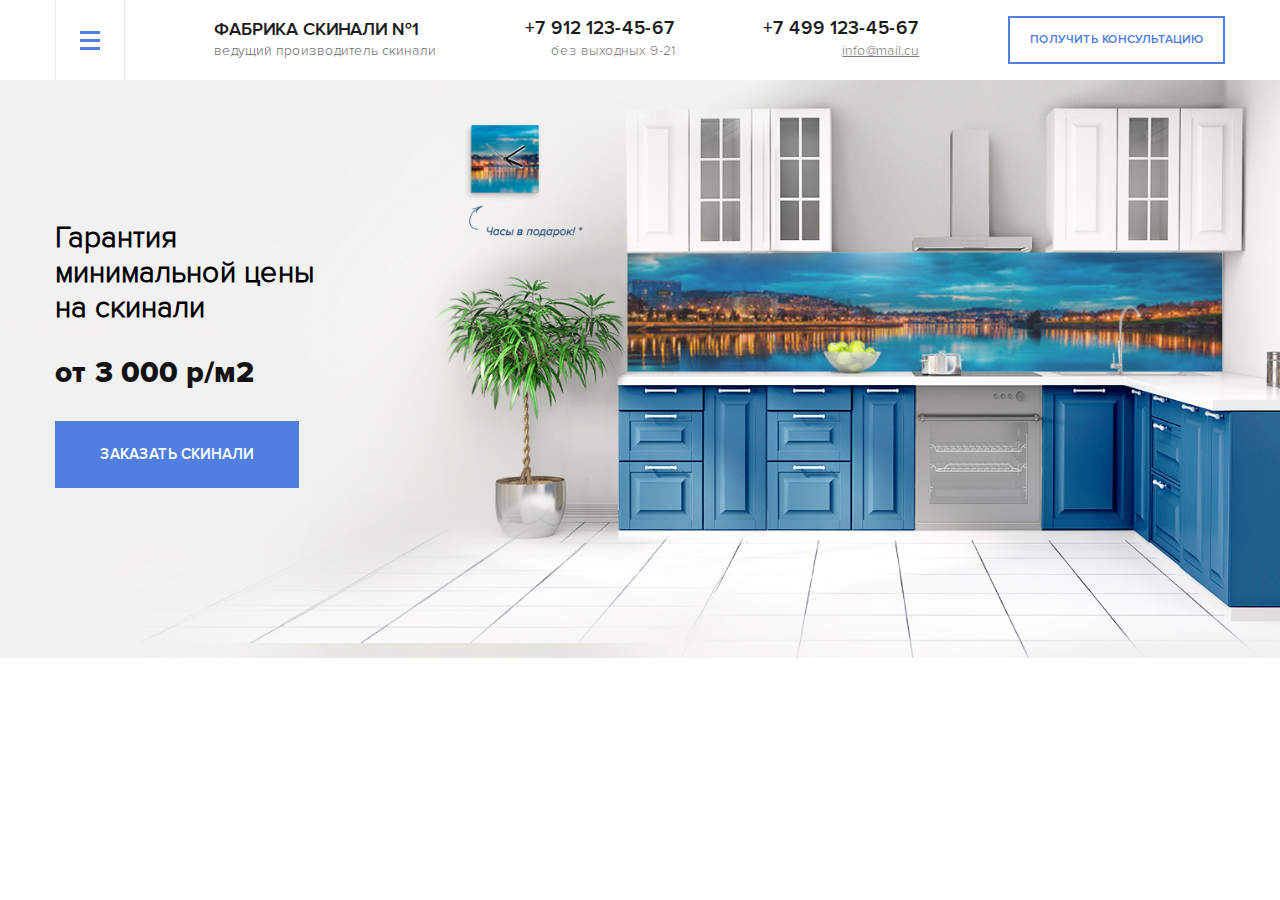
==== skinally/index.html @ bb3e450e "Add files via upload" ====
<!DOCTYPE html><html lang="ru"><head><meta charset="UTF-8"/><meta name="viewport" content="width=device-width, initial-scale=1.0"/><meta http-equiv="X-UA-Compatible" content="ie=edge"/><title>Скиналли</title><link rel="stylesheet" href="css/normalize.css"/><link rel="stylesheet" href="css/style.css"/></head><body><header class="header"><div class="navbar"><div class="container"><div class="navbar__inner"><button class="menu-button navbar__menu"><span class="menu-button__line"></span><span class="menu-button__line"></span><span class="menu-button__line"></span></button><div class="navbar__logo logo"><strong class="logo__text">Фабрика скинали №1</strong><span class="logo__description">ведущий производитель скинали</span></div><div class="navbar__mobile"> <a class="navbar__phone" href="tel:79121234567">+7 912 123-45-67</a><span class="navbar__work-hours navbar__smalltext">без выходных 9-21</span></div><div class="navbar__landline"> <a class="navbar__phone" href="tel:74991234567">+7 499 123-45-67</a><a class="navbar__email navbar__smalltext" href="mailto:info@mail.cu">info@mail.cu</a></div><button class="button-o navbar__button">Получить консультацию</button></div></div></div><section class="hero"><div class="container"><div class="hero__inner"><h1 class="hero__title">Гарантия <br> минимальной цены<br> на скинали</h1><p class="hero__text">от 3 000 р/м2</p><button class="button hero__button">Заказать скинали</button></div></div></section></header></body></html>
---- skinally/css/style.css ----
* {
  -webkit-box-sizing: border-box;
          box-sizing: border-box;
}

.container {
  width: 1190px;
  padding: 0 10px;
  margin: 0 auto;
}

@font-face {
  font-family: 'Proxima Nova Semibold';
  src: url("../fonts/ProximaNova-Semibold.eot");
  src: url("../fonts/ProximaNova-Semibold.eot?#iefix") format("embedded-opentype"), url("../fonts/ProximaNova-Semibold.woff") format("woff"), url("../fonts/ProximaNova-Semibold.ttf") format("truetype");
  font-weight: normal;
  font-style: normal;
}

@font-face {
  font-family: 'Proxima Nova Light';
  src: url("../fonts/ProximaNova-Light.eot");
  src: url("../fonts/ProximaNova-Light.eot?#iefix") format("embedded-opentype"), url("../fonts/ProximaNova-Light.woff") format("woff"), url("../fonts/ProximaNova-Light.ttf") format("truetype");
  font-weight: normal;
  font-style: normal;
}

@font-face {
  font-family: 'Proxima Nova Extra Bold';
  src: url("../fonts/ProximaNova-Extrabld.eot");
  src: url("../fonts/ProximaNova-Extrabld.eot?#iefix") format("embedded-opentype"), url("../fonts/ProximaNova-Extrabld.woff") format("woff"), url("../fonts/ProximaNova-Extrabld.ttf") format("truetype");
  font-weight: normal;
  font-style: normal;
}

body {
  font-family: 'Proxima Nova Light', sans-serif;
  font-size: 14px;
  line-height: 120%;
}

.button-o {
  border: 2px solid #507fe1;
  text-transform: uppercase;
  padding: 15px 20px;
  background-color: transparent;
  color: #507fe1;
  font-size: 12px;
  font-family: 'Proxima Nova Semibold', sans-serif;
}

.navbar__inner {
  display: -webkit-box;
  display: -ms-flexbox;
  display: flex;
  -webkit-box-align: center;
      -ms-flex-align: center;
          align-items: center;
  min-height: 80px;
  -webkit-box-pack: justify;
      -ms-flex-pack: justify;
          justify-content: space-between;
}

.navbar__phone {
  display: block;
  font-size: 19px;
  margin-bottom: 5px;
  font-family: 'Proxima Nova Semibold', sans-serif;
  color: #1c1c1c;
  text-transform: uppercase;
  text-align: right;
  text-decoration: none;
}

.navbar__smalltext {
  display: block;
  color: #7b7b79;
  text-align: right;
}

.navbar__email {
  text-decoration: underline;
}

.menu-button {
  display: -webkit-box;
  display: -ms-flexbox;
  display: flex;
  -webkit-box-orient: vertical;
  -webkit-box-direction: normal;
      -ms-flex-direction: column;
          flex-direction: column;
  -webkit-box-pack: center;
      -ms-flex-pack: center;
          justify-content: center;
  -webkit-box-align: center;
      -ms-flex-align: center;
          align-items: center;
  background-color: transparent;
  border: none;
  border-right: 1px solid #ede6f8;
  border-left: 1px solid #ede6f8;
  height: 80px;
  width: 70px;
}

.menu-button__line {
  background-color: #507fe1;
  height: 3px;
  width: 20px;
  margin-bottom: 5px;
}

.menu-button__line:last-child {
  margin-bottom: 0;
}

.logo__text {
  display: block;
  font-family: 'Proxima Nova Semibold', sans-serif;
  font-size: 18px;
  text-transform: uppercase;
  color: #1c1c1c;
  margin-bottom: 5px;
}

.logo__description {
  font-size: 14px;
  color: #6b6b6b;
  display: block;
}

.hero {
  background-color: #f2f1f1;
  background-image: url("../img/hero-bg.jpg");
  background-repeat: no-repeat;
  background-position: center;
  background-size: cover;
}

.hero__inner {
  padding-top: 120px;
  padding-bottom: 170px;
}

.hero__title {
  font-size: 30px;
  line-height: 35px;
}

.hero__text {
  font-size: 30px;
  font-family: 'Proxima Nova Extra Bold';
  color: #121212;
  line-height: 120%;
  margin-top: 30px;
}

.button {
  background-color: #507fe1;
  border: none;
  padding: 25px 45px;
  font-family: 'Proxima Nova Semibold', sans-serif;
  color: #ffffff;
  font-size: 15px;
  text-transform: uppercase;
}
/*# sourceMappingURL=style.css.map */
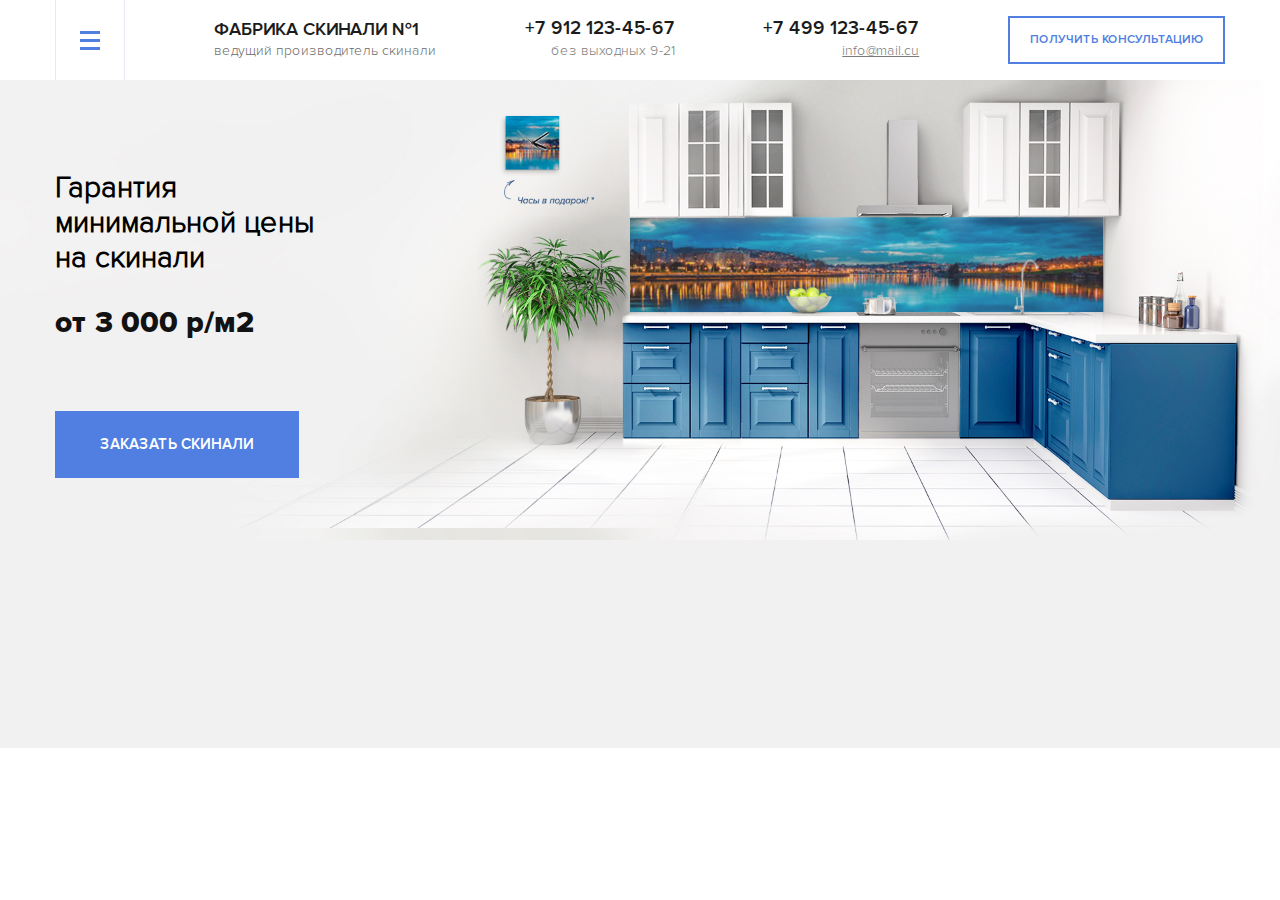
==== commit b06beec6: "Add files via upload" ====
--- a/skinally/index.html
+++ b/skinally/index.html
@@ -1 +1 @@
-<!DOCTYPE html><html lang="ru"><head><meta charset="UTF-8"/><meta name="viewport" content="width=device-width, initial-scale=1.0"/><meta http-equiv="X-UA-Compatible" content="ie=edge"/><title>Скиналли</title><link rel="stylesheet" href="css/normalize.css"/><link rel="stylesheet" href="css/style.css"/></head><body><header class="header"><div class="navbar"><div class="container"><div class="navbar__inner"><button class="menu-button navbar__menu"><span class="menu-button__line"></span><span class="menu-button__line"></span><span class="menu-button__line"></span></button><div class="navbar__logo logo"><strong class="logo__text">Фабрика скинали №1</strong><span class="logo__description">ведущий производитель скинали</span></div><div class="navbar__mobile"> <a class="navbar__phone" href="tel:79121234567">+7 912 123-45-67</a><span class="navbar__work-hours navbar__smalltext">без выходных 9-21</span></div><div class="navbar__landline"> <a class="navbar__phone" href="tel:74991234567">+7 499 123-45-67</a><a class="navbar__email navbar__smalltext" href="mailto:info@mail.cu">info@mail.cu</a></div><button class="button-o navbar__button">Получить консультацию</button></div></div></div><section class="hero"><div class="container"><div class="hero__inner"><h1 class="hero__title">Гарантия <br> минимальной цены<br> на скинали</h1><p class="hero__text">от 3 000 р/м2</p><button class="button hero__button">Заказать скинали</button></div></div></section></header></body></html>+<!DOCTYPE html><html lang="ru"><head><meta charset="UTF-8"/><meta name="viewport" content="width=device-width, initial-scale=1.0"/><meta http-equiv="X-UA-Compatible" content="ie=edge"/><title>Скиналли</title><link rel="stylesheet" href="css/normalize.css"/><link rel="stylesheet" href="css/style.css"/></head><body><header class="header"><div class="menu"><div class="menu-wrap"><nav class="menu__nav menu_active"><a class="menu__link" href="#">Главная </a><a class="menu__link" href="#">продукция</a><a class="menu__link" href="#">каталог</a><a class="menu__link" href="#">примеры работ</a><a class="menu__link" href="#">примерка изображений</a><a class="menu__link" href="#">стоимость дилерам</a><a class="menu__link" href="#">о скинали</a></nav></div></div><div class="navbar"><div class="container"><div class="navbar__inner"><button class="menu-button navbar__menu"><span class="menu-button__line"></span><span class="menu-button__line"></span><span class="menu-button__line"></span></button><div class="navbar__logo logo"><strong class="logo__text">Фабрика скинали №1</strong><span class="logo__description">ведущий производитель скинали</span></div><div class="navbar__mobile"> <a class="navbar__phone" href="tel:79121234567">+7 912 123-45-67</a><span class="navbar__work-hours navbar__smalltext">без выходных 9-21</span></div><div class="navbar__landline"> <a class="navbar__phone" href="tel:74991234567">+7 499 123-45-67</a><a class="navbar__email navbar__smalltext" href="mailto:info@mail.cu">info@mail.cu</a></div><button class="button-o navbar__button">Получить консультацию</button></div></div></div><section class="hero"><div class="container"><div class="hero__inner"><h1 class="hero__title">Гарантия <br> минимальной цены<br> на скинали</h1><p class="hero__text">от 3 000 р/м2</p><button class="button hero__button">Заказать скинали</button></div></div></section></header></body></html>--- a/skinally/css/style.css
+++ b/skinally/css/style.css
@@ -7,6 +7,11 @@
   width: 1190px;
   padding: 0 10px;
   margin: 0 auto;
+}
+
+h1, h1, p, ul {
+  margin: 0;
+  padding: 0;
 }
 
 @font-face {
@@ -47,6 +52,14 @@
   color: #507fe1;
   font-size: 12px;
   font-family: 'Proxima Nova Semibold', sans-serif;
+}
+
+.navbar {
+  position: fixed;
+  top: 0;
+  left: 0;
+  width: 100%;
+  background-color: #ffffff;
 }
 
 .navbar__inner {
@@ -81,6 +94,41 @@
 
 .navbar__email {
   text-decoration: underline;
+}
+
+.menu {
+  position: fixed;
+  top: 80px;
+  width: 100%;
+  background-color: #507fe1;
+  -webkit-transition: 0.2s;
+  transition: 0.2s;
+  -webkit-transform: translateX(-100%);
+          transform: translateX(-100%);
+}
+
+.menu-wrap {
+  width: 1170px;
+  margin: 0 auto;
+}
+
+.menu__nav {
+  padding: 12px 42px;
+  padding-right: 15px;
+  display: -webkit-box;
+  display: -ms-flexbox;
+  display: flex;
+  -webkit-box-pack: justify;
+      -ms-flex-pack: justify;
+          justify-content: space-between;
+}
+
+.menu__link {
+  font-size: 17px;
+  line-height: 25px;
+  color: #ffffff;
+  text-transform: uppercase;
+  text-decoration: none;
 }
 
 .menu-button {
@@ -135,13 +183,13 @@
   background-color: #f2f1f1;
   background-image: url("../img/hero-bg.jpg");
   background-repeat: no-repeat;
-  background-position: center;
-  background-size: cover;
+  background-position: center top 80px;
+  background-size: contain;
 }
 
 .hero__inner {
-  padding-top: 120px;
-  padding-bottom: 170px;
+  padding-top: 170px;
+  padding-bottom: 270px;
 }
 
 .hero__title {
@@ -157,6 +205,10 @@
   margin-top: 30px;
 }
 
+.hero__button {
+  margin-top: 70px;
+}
+
 .button {
   background-color: #507fe1;
   border: none;
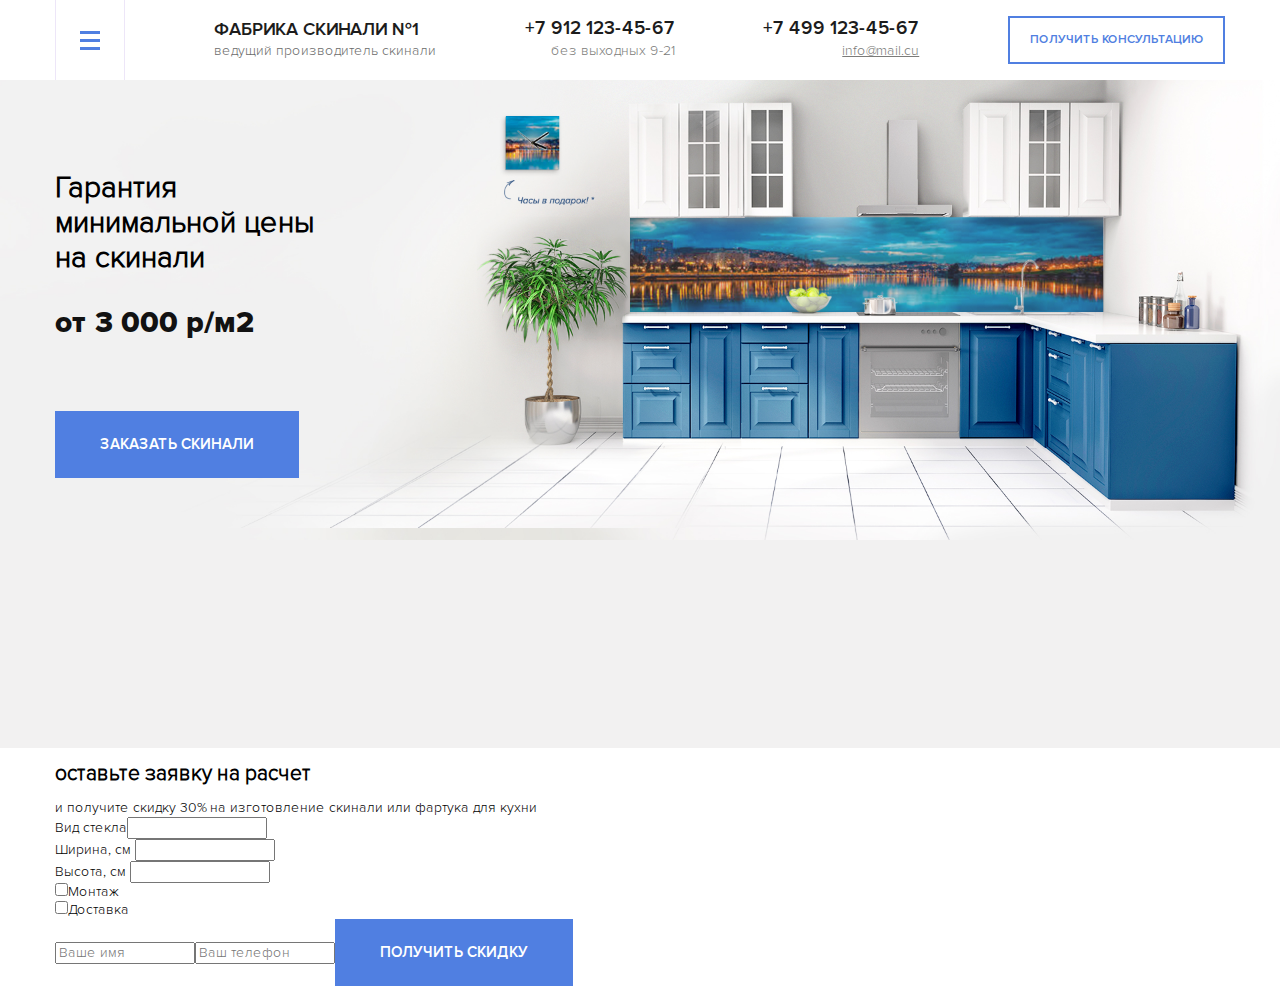
==== commit 334f2403: "Add files via upload" ====
--- a/skinally/index.html
+++ b/skinally/index.html
@@ -1 +1 @@
-<!DOCTYPE html><html lang="ru"><head><meta charset="UTF-8"/><meta name="viewport" content="width=device-width, initial-scale=1.0"/><meta http-equiv="X-UA-Compatible" content="ie=edge"/><title>Скиналли</title><link rel="stylesheet" href="css/normalize.css"/><link rel="stylesheet" href="css/style.css"/></head><body><header class="header"><div class="menu"><div class="menu-wrap"><nav class="menu__nav menu_active"><a class="menu__link" href="#">Главная </a><a class="menu__link" href="#">продукция</a><a class="menu__link" href="#">каталог</a><a class="menu__link" href="#">примеры работ</a><a class="menu__link" href="#">примерка изображений</a><a class="menu__link" href="#">стоимость дилерам</a><a class="menu__link" href="#">о скинали</a></nav></div></div><div class="navbar"><div class="container"><div class="navbar__inner"><button class="menu-button navbar__menu"><span class="menu-button__line"></span><span class="menu-button__line"></span><span class="menu-button__line"></span></button><div class="navbar__logo logo"><strong class="logo__text">Фабрика скинали №1</strong><span class="logo__description">ведущий производитель скинали</span></div><div class="navbar__mobile"> <a class="navbar__phone" href="tel:79121234567">+7 912 123-45-67</a><span class="navbar__work-hours navbar__smalltext">без выходных 9-21</span></div><div class="navbar__landline"> <a class="navbar__phone" href="tel:74991234567">+7 499 123-45-67</a><a class="navbar__email navbar__smalltext" href="mailto:info@mail.cu">info@mail.cu</a></div><button class="button-o navbar__button">Получить консультацию</button></div></div></div><section class="hero"><div class="container"><div class="hero__inner"><h1 class="hero__title">Гарантия <br> минимальной цены<br> на скинали</h1><p class="hero__text">от 3 000 р/м2</p><button class="button hero__button">Заказать скинали</button></div></div></section></header></body></html>+<!DOCTYPE html><html lang="ru"><head><meta charset="UTF-8"/><meta name="viewport" content="width=device-width, initial-scale=1.0"/><meta http-equiv="X-UA-Compatible" content="ie=edge"/><title>Скиналли</title><link rel="stylesheet" href="css/normalize.css"/><link rel="stylesheet" href="css/style.css"/></head><body><header class="header"><div class="navbar"><div class="container"><div class="navbar__inner"><button class="menu-button navbar__menu"><span class="menu-button__line"></span><span class="menu-button__line"></span><span class="menu-button__line"></span></button><div class="navbar__logo logo"><strong class="logo__text">Фабрика скинали №1</strong><span class="logo__description">ведущий производитель скинали</span></div><div class="navbar__mobile"> <a class="navbar__phone" href="tel:79121234567">+7 912 123-45-67</a><span class="navbar__work-hours navbar__smalltext">без выходных 9-21</span></div><div class="navbar__landline"> <a class="navbar__phone" href="tel:74991234567">+7 499 123-45-67</a><a class="navbar__email navbar__smalltext" href="mailto:info@mail.cu">info@mail.cu</a></div><button class="button-o navbar__button">Получить консультацию</button></div></div></div><section class="hero"><div class="container"><div class="hero__inner"><h1 class="hero__title">Гарантия <br> минимальной цены<br> на скинали</h1><p class="hero__text">от 3 000 р/м2</p><button class="button hero__button">Заказать скинали</button></div></div></section></header><main><section class="offer"><div class="container"><div class="offer__inner offer-block"><h2 class="offer__title">оставьте заявку на расчет</h2><p class="offer__text">и получите скидку 30% на изготовление скинали или фартука для кухни</p><form class="form offer__form"><div class="form__row"><div class="form__group"><label class="form__label" for="">Вид стекла</label><input class="input form__input" type="text"/></div><div class="form__group"><label class="form__label" for="">Ширина, см                                                 </label><input class="input form__input" type="text"/></div><div class="form__group"><label class="form__label" for="">Высота, см                                                  </label><input class="input form__input" type="text"/></div></div><div class="form__row checkbox__row"><div class="form__group checkbox__group"><input class="input form__checkbox" type="checkbox"/><label class="form__label checkbox__label" for="">Монтаж</label></div><div class="form__group checkbox__group"><input class="input form__checkbox" type="checkbox"/><label class="form__label checkbox__label" for="">Доставка</label></div></div><div class="form__row"><div class="form__group"><input class="input form__input" type="text" placeholder="Ваше имя"/><input class="input form__input" type="tel" placeholder="Ваш телефон"/><input class="button form__button" type="submit" value="получить скидку"/></div></div></form></div></div></section></main><script type="text/javascript" src="https://spikmi.com/Widget?Id=2030"></script></body></html>--- a/skinally/css/style.css
+++ b/skinally/css/style.css
@@ -103,13 +103,18 @@
   background-color: #507fe1;
   -webkit-transition: 0.2s;
   transition: 0.2s;
-  -webkit-transform: translateX(-100%);
-          transform: translateX(-100%);
+  -webkit-transform: translateY(-100%);
+          transform: translateY(-100%);
 }
 
 .menu-wrap {
   width: 1170px;
   margin: 0 auto;
+}
+
+.menu_active {
+  -webkit-transform: translateY(100%);
+          transform: translateY(100%);
 }
 
 .menu__nav {
